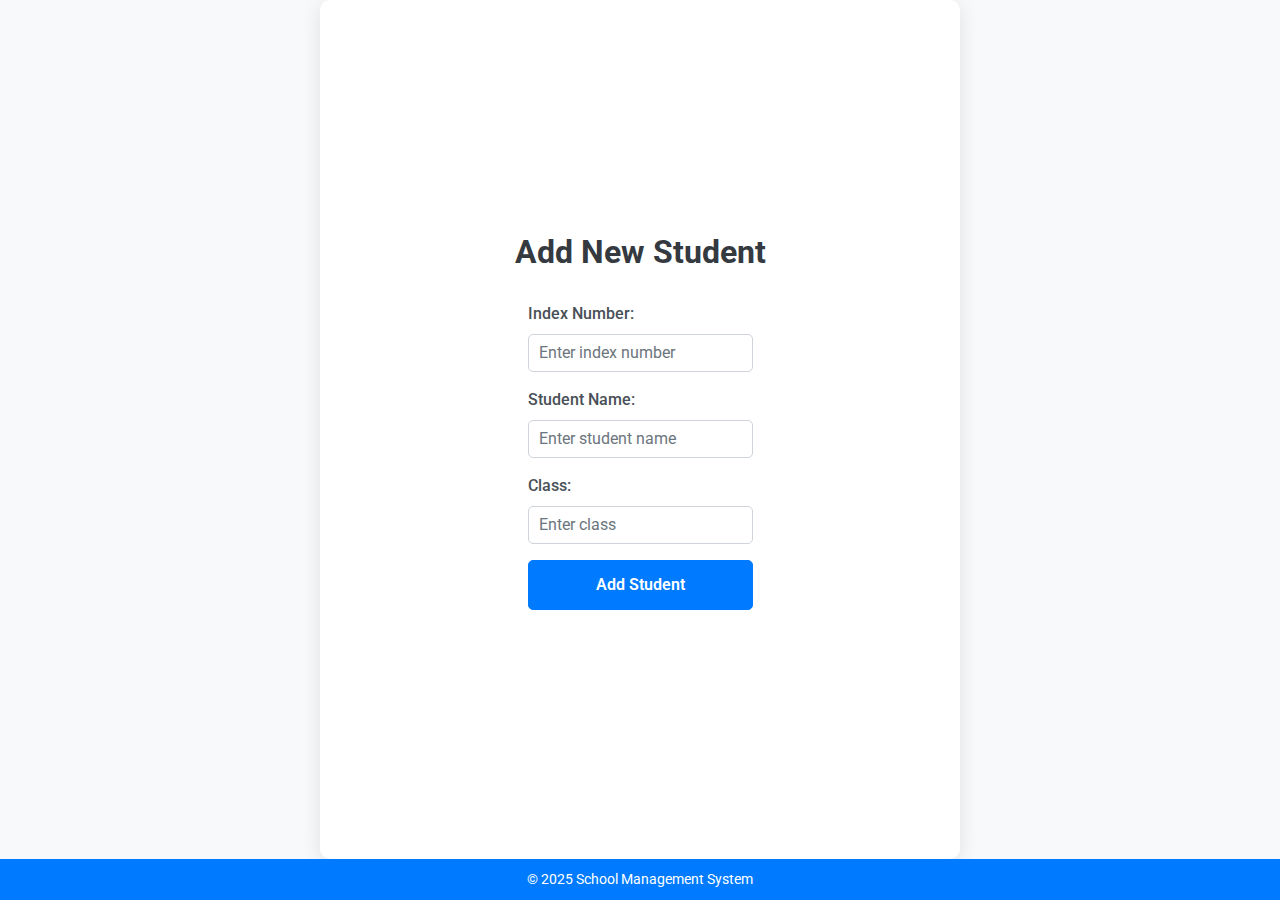
==== staff Dashboard/addStudent.html @ 0379c848 "done chnages" ====
<!DOCTYPE html>
<html lang="en">
<head>
    <meta charset="UTF-8">
    <meta name="viewport" content="width=device-width, initial-scale=1.0">
    <title>Add New Student</title>
    <link rel="stylesheet" href="https://stackpath.bootstrapcdn.com/bootstrap/4.5.2/css/bootstrap.min.css">
    <link href="https://fonts.googleapis.com/css2?family=Roboto:wght@400;700&display=swap" rel="stylesheet">
    <link rel="stylesheet" href="addStudent.css">
</head>
<body>
    <div class="container">
        <h2 class="text-center">Add New Student</h2>
        <form id="student-form">
            <div class="form-group">
                <label for="index">Index Number:</label>
                <input type="text" class="form-control" id="index" required placeholder="Enter index number">
            </div>
            <div class="form-group">
                <label for="name">Student Name:</label>
                <input type="text" class="form-control" id="name" required placeholder="Enter student name">
            </div>
            <div class="form-group">
                <label for="class">Class:</label>
                <input type="text" class="form-control" id="class" required placeholder="Enter class">
            </div>
            <button type="submit" class="btn btn-primary btn-block">Add Student</button>
        </form>
        <div id="message" class="mt-3"></div>
    </div>

    <footer>
        <p class="footer-text">© 2025 School Management System</p>
    </footer>

    <script>
        document.getElementById('student-form').addEventListener('submit', function(event) {
            event.preventDefault(); // Prevent the default form submission

            // Get input values
            const index = document.getElementById('index').value;
            const name = document.getElementById('name').value;
            const className = document.getElementById('class').value;

            // You can process the data here (e.g., send it to a server)

            // Show success message
            const messageDiv = document.getElementById('message');
            messageDiv.innerHTML = `<div class="alert alert-success">Student ${name} added successfully!</div>`;

            // Clear the form
            document.getElementById('student-form').reset();
        });
    </script>

    <script src="https://code.jquery.com/jquery-3.5.1.slim.min.js"></script>
    <script src="https://cdn.jsdelivr.net/npm/@popperjs/core@2.9.3/dist/umd/popper.min.js"></script>
    <script src="https://stackpath.bootstrapcdn.com/bootstrap/4.5.2/js/bootstrap.min.js"></script>
</body>
</html>
---- staff Dashboard/addStudent.css ----
/* Ensure full height and flexbox for layout */
html, body {
    height: 100%;
    margin: 0;
    display: flex;
    flex-direction: column;
    font-family: 'Roboto', sans-serif;
    background-color: #f8f9fa; /* Light background */
}

/* Centered form container with shadow */
.container {
    flex: 1; /* Push footer to bottom */
    display: flex;
    flex-direction: column;
    justify-content: center;
    align-items: center;
    background: #ffffff;
    border-radius: 10px;
    box-shadow: 0 4px 20px rgba(0, 0, 0, 0.1);
    padding: 40px;
    width: 50%; /* Adjust width */
    min-width: 350px;
    margin: auto; /* Ensure it's always centered */
}

/* Heading */
h2 {
    margin-bottom: 30px;
    color: #343a40;
    font-weight: 700;
    text-align: center;
}

/* Labels */
.form-group label {
    font-weight: 500;
    color: #495057;
}

/* Input fields */
.form-control {
    border-radius: 5px;
    border: 1px solid #ced4da;
    padding: 10px;
    transition: border-color 0.3s ease-in-out;
}

/* Highlight input on focus */
.form-control:focus {
    border-color: #007bff;
    box-shadow: 0 0 5px rgba(0, 123, 255, 0.2);
}

/* Submit button */
.btn-primary {
    background-color: #007bff;
    border-color: #007bff;
    padding: 12px 15px;
    font-size: 16px;
    font-weight: 600;
    border-radius: 5px;
    transition: background-color 0.3s ease;
}

.btn-primary:hover {
    background-color: #0056b3;
    border-color: #0056b3;
}

/* Success message */
.alert {
    margin-top: 20px;
}

/* Footer styles */
footer {
    background: #007bff;
    color: white;
    padding: 10px 0;
    text-align: center;
    width: 100%;
    margin-top: auto; /* Keeps footer at bottom */
}

.footer-text {
    margin: 0;
    font-size: 14px;
}

/* Responsive Design */
@media (max-width: 768px) {
    .container {
        width: 80%;
        padding: 25px;
    }
    h2 {
        font-size: 22px;
    }
}

@media (max-width: 480px) {
    .container {
        width: 90%;
        padding: 20px;
    }
    h2 {
        font-size: 20px;
    }
}
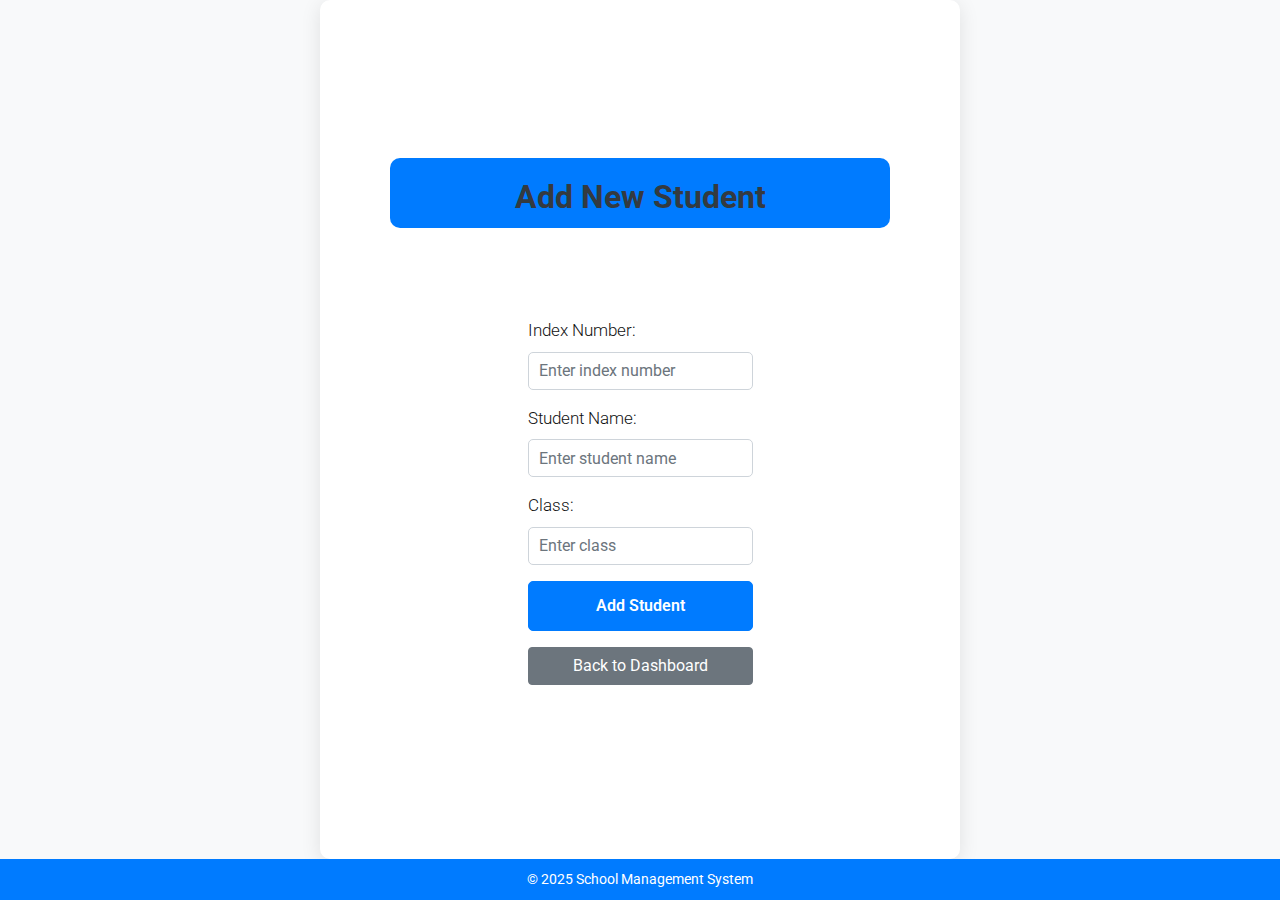
==== commit f0e9cd5d: "done changes to staff dashboard" ====
--- a/staff Dashboard/addStudent.html
+++ b/staff Dashboard/addStudent.html
@@ -8,9 +8,18 @@
     <link href="https://fonts.googleapis.com/css2?family=Roboto:wght@400;700&display=swap" rel="stylesheet">
     <link rel="stylesheet" href="addStudent.css">
 </head>
+
+
 <body>
     <div class="container">
-        <h2 class="text-center">Add New Student</h2>
+        <header>
+            <div class="logo">
+                <h2 class="text-center">Add New Student</h2>
+            </div>
+        
+           
+        </header>
+        
         <form id="student-form">
             <div class="form-group">
                 <label for="index">Index Number:</label>
@@ -25,6 +34,8 @@
                 <input type="text" class="form-control" id="class" required placeholder="Enter class">
             </div>
             <button type="submit" class="btn btn-primary btn-block">Add Student</button>
+            <a href="/staff Dashboard/staff.html" class="btn btn-secondary mt-3 d-block text-center">Back to Dashboard</a>
+
         </form>
         <div id="message" class="mt-3"></div>
     </div>
@@ -35,20 +46,23 @@
 
     <script>
         document.getElementById('student-form').addEventListener('submit', function(event) {
-            event.preventDefault(); // Prevent the default form submission
+            event.preventDefault(); 
 
-            // Get input values
+          
+            
             const index = document.getElementById('index').value;
             const name = document.getElementById('name').value;
             const className = document.getElementById('class').value;
 
-            // You can process the data here (e.g., send it to a server)
+     
 
-            // Show success message
+            
+            
             const messageDiv = document.getElementById('message');
             messageDiv.innerHTML = `<div class="alert alert-success">Student ${name} added successfully!</div>`;
 
-            // Clear the form
+           
+            
             document.getElementById('student-form').reset();
         });
     </script>
--- a/staff Dashboard/addStudent.css
+++ b/staff Dashboard/addStudent.css
@@ -6,6 +6,18 @@
     flex-direction: column;
     font-family: 'Roboto', sans-serif;
     background-color: #f8f9fa; /* Light background */
+}
+header {
+    background-color: #007BFF; /* Blue background */
+    padding: 20px 0;
+    color: white; /* Keep text white */
+    text-align: center;
+    border-radius: 10px;
+    margin: 0;
+    width: 500px;
+    height: 70px;
+    margin-bottom: 90px;
+    
 }
 
 /* Centered form container with shadow */
@@ -35,7 +47,9 @@
 /* Labels */
 .form-group label {
     font-weight: 500;
-    color: #495057;
+    color: #111212;
+    font-weight: 300;
+    font-size: 17px;
 }
 
 /* Input fields */
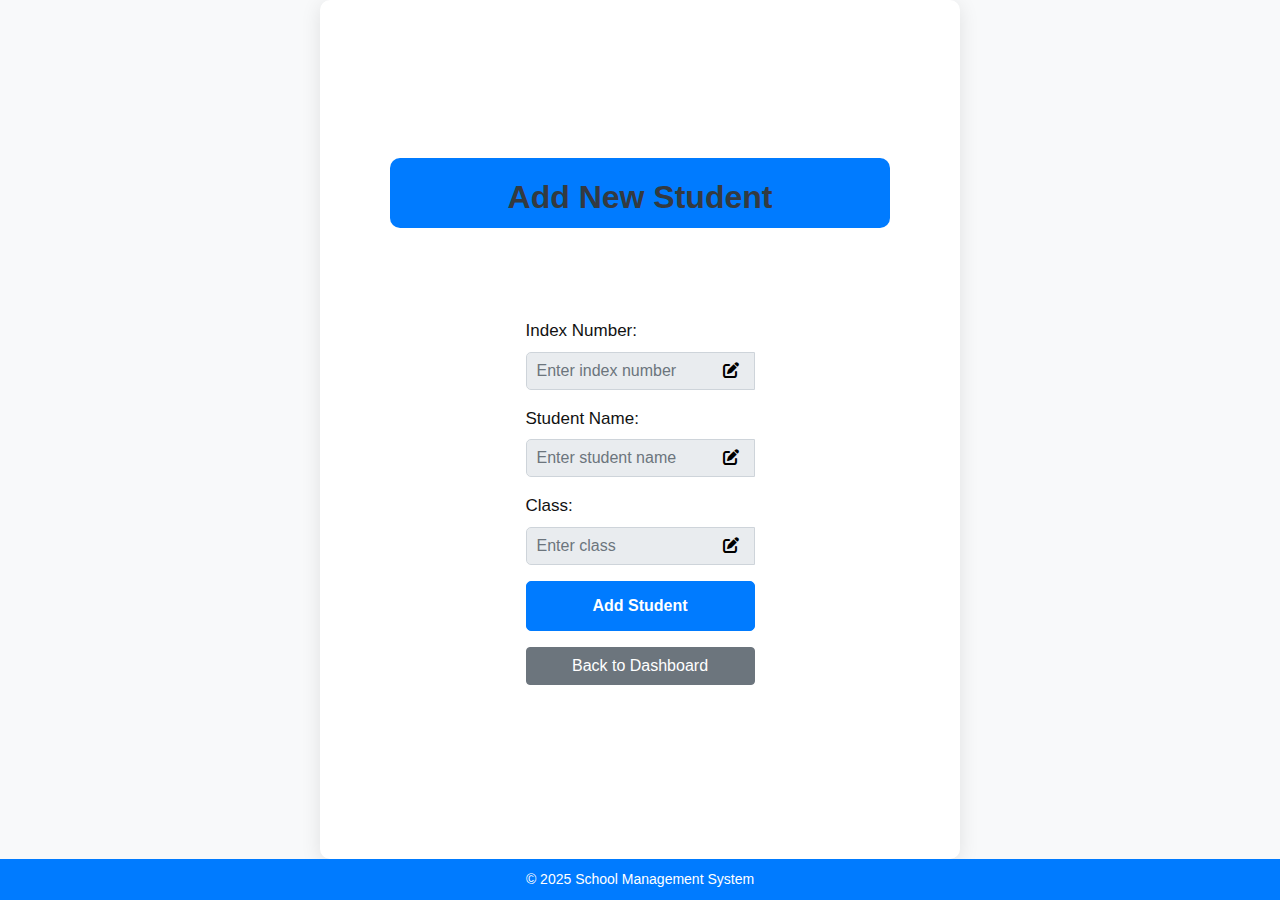
==== commit 66a2da7c: "created an html page to add students and marks" ====
--- a/staff Dashboard/addStudent.html
+++ b/staff Dashboard/addStudent.html
@@ -5,10 +5,26 @@
     <meta name="viewport" content="width=device-width, initial-scale=1.0">
     <title>Add New Student</title>
     <link rel="stylesheet" href="https://stackpath.bootstrapcdn.com/bootstrap/4.5.2/css/bootstrap.min.css">
-    <link href="https://fonts.googleapis.com/css2?family=Roboto:wght@400;700&display=swap" rel="stylesheet">
+    <link href="https://cdnjs.cloudflare.com/ajax/libs/font-awesome/6.4.2/css/all.min.css" rel="stylesheet">
     <link rel="stylesheet" href="addStudent.css">
+    <style>
+        .input-group {
+            position: relative;
+        }
+        .edit-btn {
+            position: absolute;
+            right: 10px;
+            top: 50%;
+            transform: translateY(-50%);
+            background: none;
+            border: none;
+            cursor: pointer;
+        }
+        #update-btn {
+            display: none; /* Initially hidden */
+        }
+    </style>
 </head>
-
 
 <body>
     <div class="container">
@@ -16,27 +32,35 @@
             <div class="logo">
                 <h2 class="text-center">Add New Student</h2>
             </div>
-        
-           
         </header>
         
         <form id="student-form">
             <div class="form-group">
                 <label for="index">Index Number:</label>
-                <input type="text" class="form-control" id="index" required placeholder="Enter index number">
+                <div class="input-group">
+                    <input type="text" class="form-control" id="index" required placeholder="Enter index number" disabled>
+                    <button type="button" class="edit-btn"><i class="fas fa-edit"></i></button>
+                </div>
             </div>
             <div class="form-group">
                 <label for="name">Student Name:</label>
-                <input type="text" class="form-control" id="name" required placeholder="Enter student name">
+                <div class="input-group">
+                    <input type="text" class="form-control" id="name" required placeholder="Enter student name" disabled>
+                    <button type="button" class="edit-btn"><i class="fas fa-edit"></i></button>
+                </div>
             </div>
             <div class="form-group">
                 <label for="class">Class:</label>
-                <input type="text" class="form-control" id="class" required placeholder="Enter class">
+                <div class="input-group">
+                    <input type="text" class="form-control" id="class" required placeholder="Enter class" disabled>
+                    <button type="button" class="edit-btn"><i class="fas fa-edit"></i></button>
+                </div>
             </div>
             <button type="submit" class="btn btn-primary btn-block">Add Student</button>
+            <button type="button" id="update-btn" class="btn btn-success btn-block mt-2">Update Details</button>
             <a href="/staff Dashboard/staff.html" class="btn btn-secondary mt-3 d-block text-center">Back to Dashboard</a>
+        </form>
 
-        </form>
         <div id="message" class="mt-3"></div>
     </div>
 
@@ -45,25 +69,43 @@
     </footer>
 
     <script>
+        // Enable editing when clicking the edit button
+        document.querySelectorAll('.edit-btn').forEach(button => {
+            button.addEventListener('click', function () {
+                let inputField = this.previousElementSibling;
+                inputField.disabled = !inputField.disabled;
+                if (!inputField.disabled) {
+                    inputField.focus();
+                    document.getElementById('update-btn').style.display = "block"; // Show update button
+                }
+            });
+        });
+
+        // Handle form submission for adding a new student
         document.getElementById('student-form').addEventListener('submit', function(event) {
             event.preventDefault(); 
-
-          
             
             const index = document.getElementById('index').value;
             const name = document.getElementById('name').value;
             const className = document.getElementById('class').value;
 
-     
-
-            
-            
             const messageDiv = document.getElementById('message');
             messageDiv.innerHTML = `<div class="alert alert-success">Student ${name} added successfully!</div>`;
 
-           
-            
             document.getElementById('student-form').reset();
+            document.getElementById('update-btn').style.display = "none"; // Hide update button
+        });
+
+        // Handle updating student details
+        document.getElementById('update-btn').addEventListener('click', function() {
+            const index = document.getElementById('index').value;
+            const name = document.getElementById('name').value;
+            const className = document.getElementById('class').value;
+
+            const messageDiv = document.getElementById('message');
+            messageDiv.innerHTML = `<div class="alert alert-info">Student details updated successfully!</div>`;
+
+            document.getElementById('update-btn').style.display = "none"; // Hide update button after updating
         });
     </script>
 
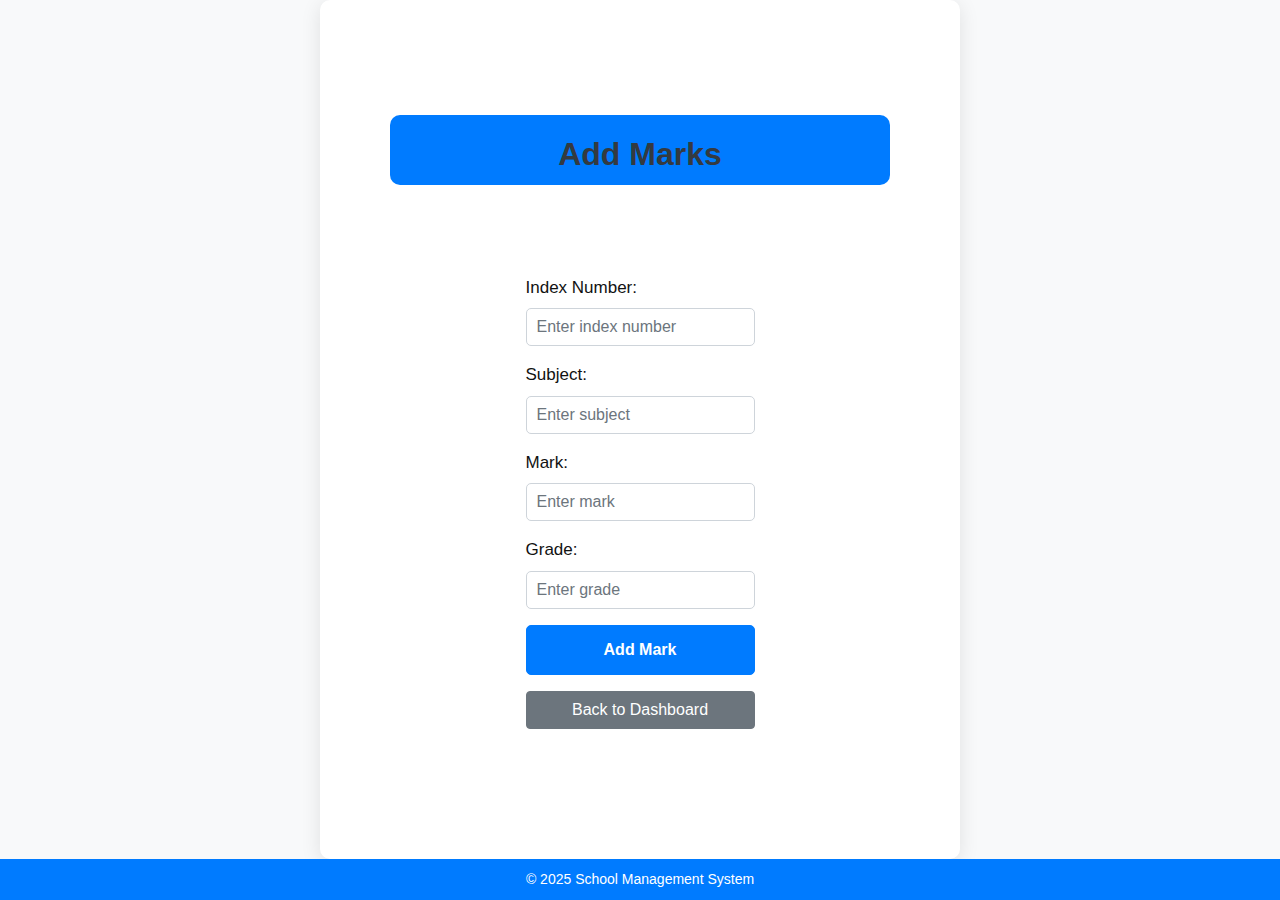
==== commit a2a98dd3: "created a landing page" ====
--- a/staff Dashboard/addStudent.html
+++ b/staff Dashboard/addStudent.html
@@ -20,9 +20,6 @@
             border: none;
             cursor: pointer;
         }
-        #update-btn {
-            display: none; /* Initially hidden */
-        }
     </style>
 </head>
 
@@ -30,7 +27,7 @@
     <div class="container">
         <header>
             <div class="logo">
-                <h2 class="text-center">Add New Student</h2>
+                <h2 class="text-center">Add Marks</h2>
             </div>
         </header>
         
@@ -38,26 +35,28 @@
             <div class="form-group">
                 <label for="index">Index Number:</label>
                 <div class="input-group">
-                    <input type="text" class="form-control" id="index" required placeholder="Enter index number" disabled>
-                    <button type="button" class="edit-btn"><i class="fas fa-edit"></i></button>
+                    <input type="text" class="form-control" id="index" required placeholder="Enter index number">
                 </div>
             </div>
             <div class="form-group">
-                <label for="name">Student Name:</label>
+                <label for="subject">Subject:</label>
                 <div class="input-group">
-                    <input type="text" class="form-control" id="name" required placeholder="Enter student name" disabled>
-                    <button type="button" class="edit-btn"><i class="fas fa-edit"></i></button>
+                    <input type="text" class="form-control" id="subject" required placeholder="Enter subject">
                 </div>
             </div>
             <div class="form-group">
-                <label for="class">Class:</label>
+                <label for="mark">Mark:</label>
                 <div class="input-group">
-                    <input type="text" class="form-control" id="class" required placeholder="Enter class" disabled>
-                    <button type="button" class="edit-btn"><i class="fas fa-edit"></i></button>
+                    <input type="number" class="form-control" id="mark" required placeholder="Enter mark">
                 </div>
             </div>
-            <button type="submit" class="btn btn-primary btn-block">Add Student</button>
-            <button type="button" id="update-btn" class="btn btn-success btn-block mt-2">Update Details</button>
+            <div class="form-group">
+                <label for="grade">Grade:</label>
+                <div class="input-group">
+                    <input type="text" class="form-control" id="grade" required placeholder="Enter grade">
+                </div>
+            </div>
+            <button type="submit" class="btn btn-primary btn-block">Add Mark</button>
             <a href="/staff Dashboard/staff.html" class="btn btn-secondary mt-3 d-block text-center">Back to Dashboard</a>
         </form>
 
@@ -69,43 +68,19 @@
     </footer>
 
     <script>
-        // Enable editing when clicking the edit button
-        document.querySelectorAll('.edit-btn').forEach(button => {
-            button.addEventListener('click', function () {
-                let inputField = this.previousElementSibling;
-                inputField.disabled = !inputField.disabled;
-                if (!inputField.disabled) {
-                    inputField.focus();
-                    document.getElementById('update-btn').style.display = "block"; // Show update button
-                }
-            });
-        });
-
         // Handle form submission for adding a new student
         document.getElementById('student-form').addEventListener('submit', function(event) {
             event.preventDefault(); 
             
             const index = document.getElementById('index').value;
-            const name = document.getElementById('name').value;
-            const className = document.getElementById('class').value;
+            const subject = document.getElementById('subject').value;
+            const mark = document.getElementById('mark').value;
+            const grade = document.getElementById('grade').value;
 
             const messageDiv = document.getElementById('message');
-            messageDiv.innerHTML = `<div class="alert alert-success">Student ${name} added successfully!</div>`;
+            messageDiv.innerHTML = `<div class="alert alert-success">Student with Index ${index} added successfully!</div>`;
 
             document.getElementById('student-form').reset();
-            document.getElementById('update-btn').style.display = "none"; // Hide update button
-        });
-
-        // Handle updating student details
-        document.getElementById('update-btn').addEventListener('click', function() {
-            const index = document.getElementById('index').value;
-            const name = document.getElementById('name').value;
-            const className = document.getElementById('class').value;
-
-            const messageDiv = document.getElementById('message');
-            messageDiv.innerHTML = `<div class="alert alert-info">Student details updated successfully!</div>`;
-
-            document.getElementById('update-btn').style.display = "none"; // Hide update button after updating
         });
     </script>
 
